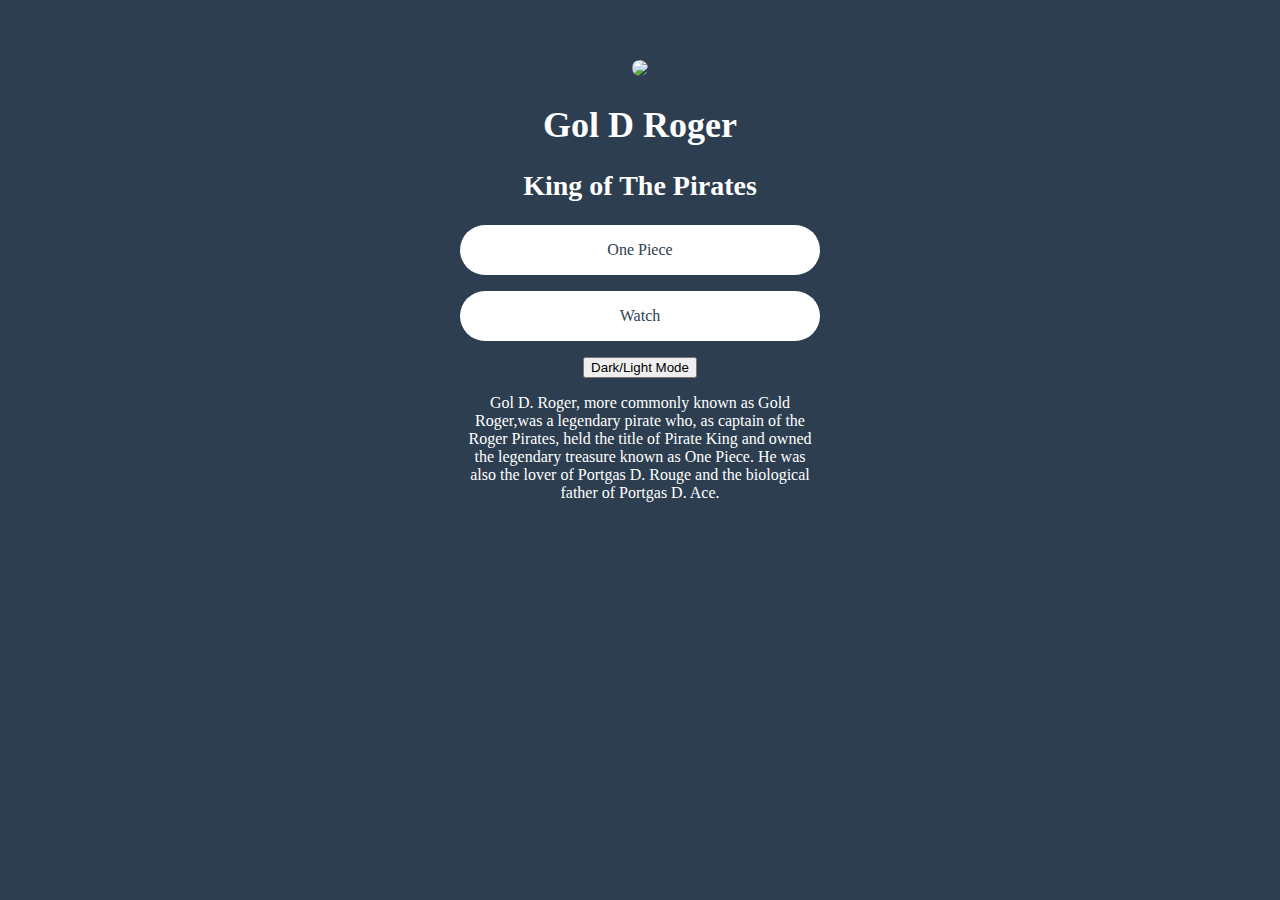
==== index.html @ 6a50c82b "created Gol D Roger wen" ====
<!DOCTYPE html>
<html>
  <head>
    <link rel="stylesheet" href="style.css">
  </head>
  <body>
    <div class="container">
      <img src="https://static.zerochan.net/Gol.D..Roger.full.3774351.jpg">
      <h1>Gol D Roger</h1>
      <h2>King of The Pirates</h2>
      <a href="https://onepiece.fandom.com">One Piece</a>
      <a href="https://www.crunchyroll.com/series/GRMG8ZQZR/one-piece">Watch</a>
      <button onclick="toggleDayMode()">Dark/Light Mode</button>
      <p>Gol D. Roger, more commonly known as Gold Roger,was a legendary pirate
        who, as captain of the Roger Pirates, held the title of Pirate King and
        owned the legendary treasure known as One Piece. He was also the lover
        of Portgas D. Rouge and the biological father of Portgas D. Ace.</p>
    </div>
    <script>
      function toggleDayMode() {

      var body = document.body;
      body.classList.toggle("day-mode");

      }
    </script>
  </body>
</html>
---- style.css ----
img {
  width: 100px;
  border-radius: 50px;
}

h1 {
  font-size: 36px;
}

h2 {
  font-size: 28px;
}

body {
  background: #2C3E50;
  color: white;
  font-family: 'Trebuchet MS';
  transition: background-color 2 s ease;
}

a {
  background-color: white;
  color: #2C3E50;
  display: block;
  text-align: center;
  text-decoration: none;
  font-size: 16px;
  width: 100%;
  padding: 16px 0px;
  margin-bottom: 16px;
  border-radius: 40px;
}

.container {
  width: 360px;
  margin: 60px auto;
  text-align: center;
}

.day-mode a {
  background-color: #2C3E50;
  color: white;
}

.day-mode {
  background: white;
  color: #2C3E50;
}
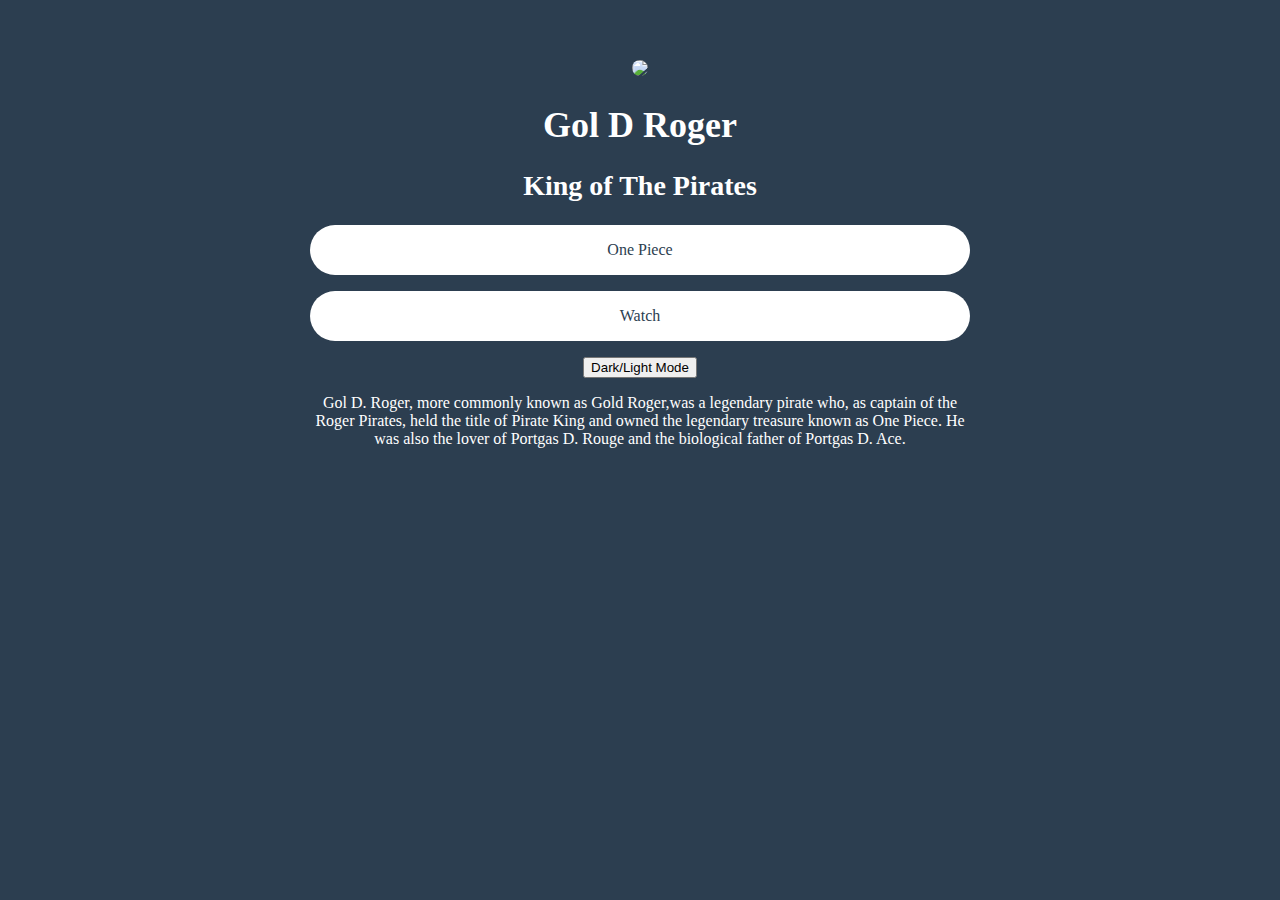
==== commit d527cef4: "nodified the read me" ====
--- a/index.html
+++ b/index.html
@@ -1,27 +1,27 @@
 <!DOCTYPE html>
 <html>
   <head>
-    <link rel="stylesheet" href="style.css">
+    <link rel="stylesheet" href="style.css" />
   </head>
   <body>
     <div class="container">
-      <img src="https://static.zerochan.net/Gol.D..Roger.full.3774351.jpg">
+      <img src="https://static.zerochan.net/Gol.D..Roger.full.3774351.jpg" />
       <h1>Gol D Roger</h1>
       <h2>King of The Pirates</h2>
       <a href="https://onepiece.fandom.com">One Piece</a>
       <a href="https://www.crunchyroll.com/series/GRMG8ZQZR/one-piece">Watch</a>
       <button onclick="toggleDayMode()">Dark/Light Mode</button>
-      <p>Gol D. Roger, more commonly known as Gold Roger,was a legendary pirate
+      <p>
+        Gol D. Roger, more commonly known as Gold Roger,was a legendary pirate
         who, as captain of the Roger Pirates, held the title of Pirate King and
         owned the legendary treasure known as One Piece. He was also the lover
-        of Portgas D. Rouge and the biological father of Portgas D. Ace.</p>
+        of Portgas D. Rouge and the biological father of Portgas D. Ace.
+      </p>
     </div>
     <script>
       function toggleDayMode() {
-
-      var body = document.body;
-      body.classList.toggle("day-mode");
-
+        var body = document.body;
+        body.classList.toggle("day-mode");
       }
     </script>
   </body>
--- a/style.css
+++ b/style.css
@@ -1,6 +1,6 @@
 img {
-  width: 100px;
-  border-radius: 50px;
+  width: 300px;
+  border-radius: 150px;
 }
 
 h1 {
@@ -32,7 +32,7 @@
 }
 
 .container {
-  width: 360px;
+  width: 660px;
   margin: 60px auto;
   text-align: center;
 }
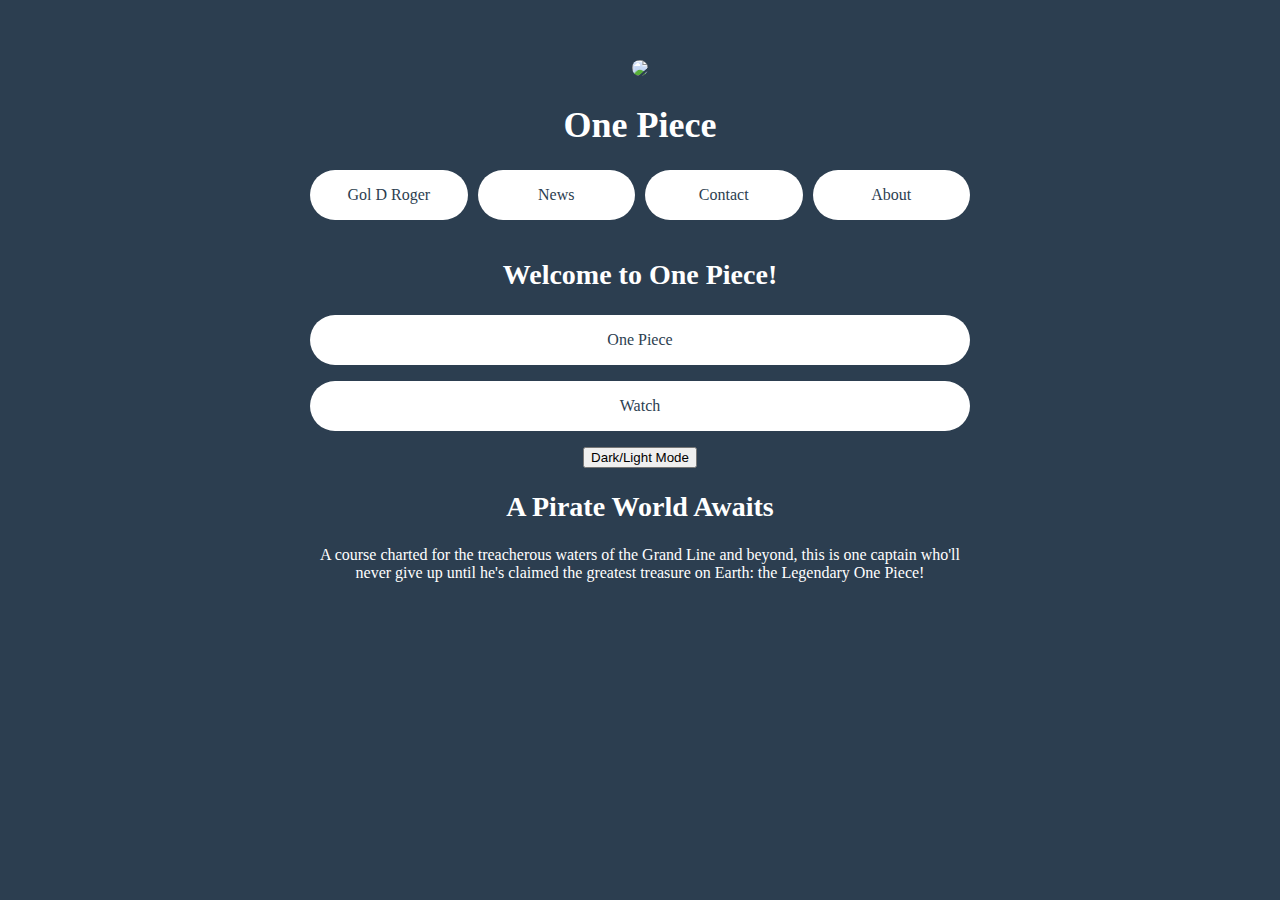
==== commit 3855eee6: "set more of the basic structure on the homepage and created second page" ====
--- a/index.html
+++ b/index.html
@@ -1,21 +1,34 @@
 <!DOCTYPE html>
-<html>
+<html lang="en">
   <head>
+    <meta charset="UTF-8" />
+    <meta name="viewport" content="width=device-width, initial-scale=1.0" />
+    <title>One Piece</title>
     <link rel="stylesheet" href="style.css" />
   </head>
   <body>
     <div class="container">
-      <img src="https://static.zerochan.net/Gol.D..Roger.full.3774351.jpg" />
-      <h1>Gol D Roger</h1>
-      <h2>King of The Pirates</h2>
+      <img
+        src="https://www.crunchyroll.com/imgsrv/display/thumbnail/1200x675/catalog/crunchyroll/1ecde018e863e2aaee31f00a23378c35.jpe
+"
+      />
+      <h1>One Piece</h1>
+
+      <div class="topnav">
+        <a class="active" href="golDRoger.html">Gol D Roger</a>
+        <a href="golDRoger.html">News</a>
+        <a href="#contact">Contact</a>
+        <a href="#about">About</a>
+      </div>
+      <h2>Welcome to One Piece!</h2>
       <a href="https://onepiece.fandom.com">One Piece</a>
       <a href="https://www.crunchyroll.com/series/GRMG8ZQZR/one-piece">Watch</a>
       <button onclick="toggleDayMode()">Dark/Light Mode</button>
+      <h2>A Pirate World Awaits</h2>
       <p>
-        Gol D. Roger, more commonly known as Gold Roger,was a legendary pirate
-        who, as captain of the Roger Pirates, held the title of Pirate King and
-        owned the legendary treasure known as One Piece. He was also the lover
-        of Portgas D. Rouge and the biological father of Portgas D. Ace.
+        A course charted for the treacherous waters of the Grand Line and
+        beyond, this is one captain who'll never give up until he's claimed the
+        greatest treasure on Earth: the Legendary One Piece!
       </p>
     </div>
     <script>
@@ -26,3 +39,5 @@
     </script>
   </body>
 </html>
+
+<!-- https://static.zerochan.net/Gol.D..Roger.full.3774351.jpg -->
--- a/style.css
+++ b/style.css
@@ -5,6 +5,11 @@
 
 h1 {
   font-size: 36px;
+}
+.topnav {
+    display: flex;
+    flex-direction: row;
+    gap: 10px;
 }
 
 h2 {
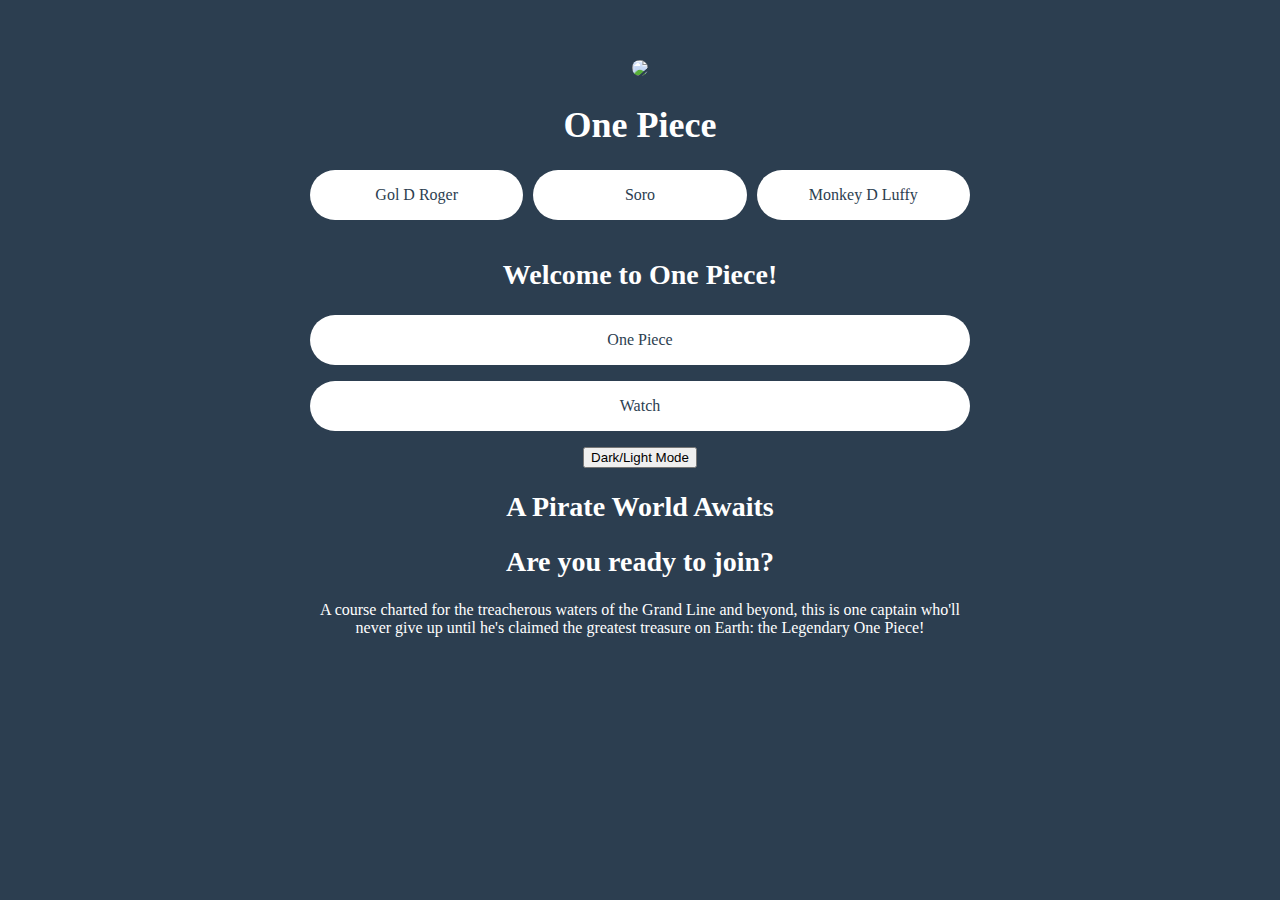
==== commit 209f6734: "finished almost all of it" ====
--- a/index.html
+++ b/index.html
@@ -8,28 +8,29 @@
   </head>
   <body>
     <div class="container">
-      <img
+      <img class="topimg"
         src="https://www.crunchyroll.com/imgsrv/display/thumbnail/1200x675/catalog/crunchyroll/1ecde018e863e2aaee31f00a23378c35.jpe
 "
       />
       <h1>One Piece</h1>
 
       <div class="topnav">
-        <a class="active" href="golDRoger.html">Gol D Roger</a>
-        <a href="golDRoger.html">News</a>
-        <a href="#contact">Contact</a>
-        <a href="#about">About</a>
+        <a href="golDRoger.html">Gol D Roger</a>
+        <a href="soro.html">Soro</a>
+        <a href="monkeyDLuffy.html">Monkey D Luffy</a>
       </div>
       <h2>Welcome to One Piece!</h2>
       <a href="https://onepiece.fandom.com">One Piece</a>
       <a href="https://www.crunchyroll.com/series/GRMG8ZQZR/one-piece">Watch</a>
       <button onclick="toggleDayMode()">Dark/Light Mode</button>
       <h2>A Pirate World Awaits</h2>
+      <h2>Are you ready to join?</h2>
       <p>
         A course charted for the treacherous waters of the Grand Line and
         beyond, this is one captain who'll never give up until he's claimed the
         greatest treasure on Earth: the Legendary One Piece!
       </p>
+
     </div>
     <script>
       function toggleDayMode() {
--- a/style.css
+++ b/style.css
@@ -1,5 +1,9 @@
+.topimg {
+  width: 300px;
+  border-radius: 150px;
+}
 img {
-  width: 300px;
+  width: 100px;
   border-radius: 150px;
 }
 
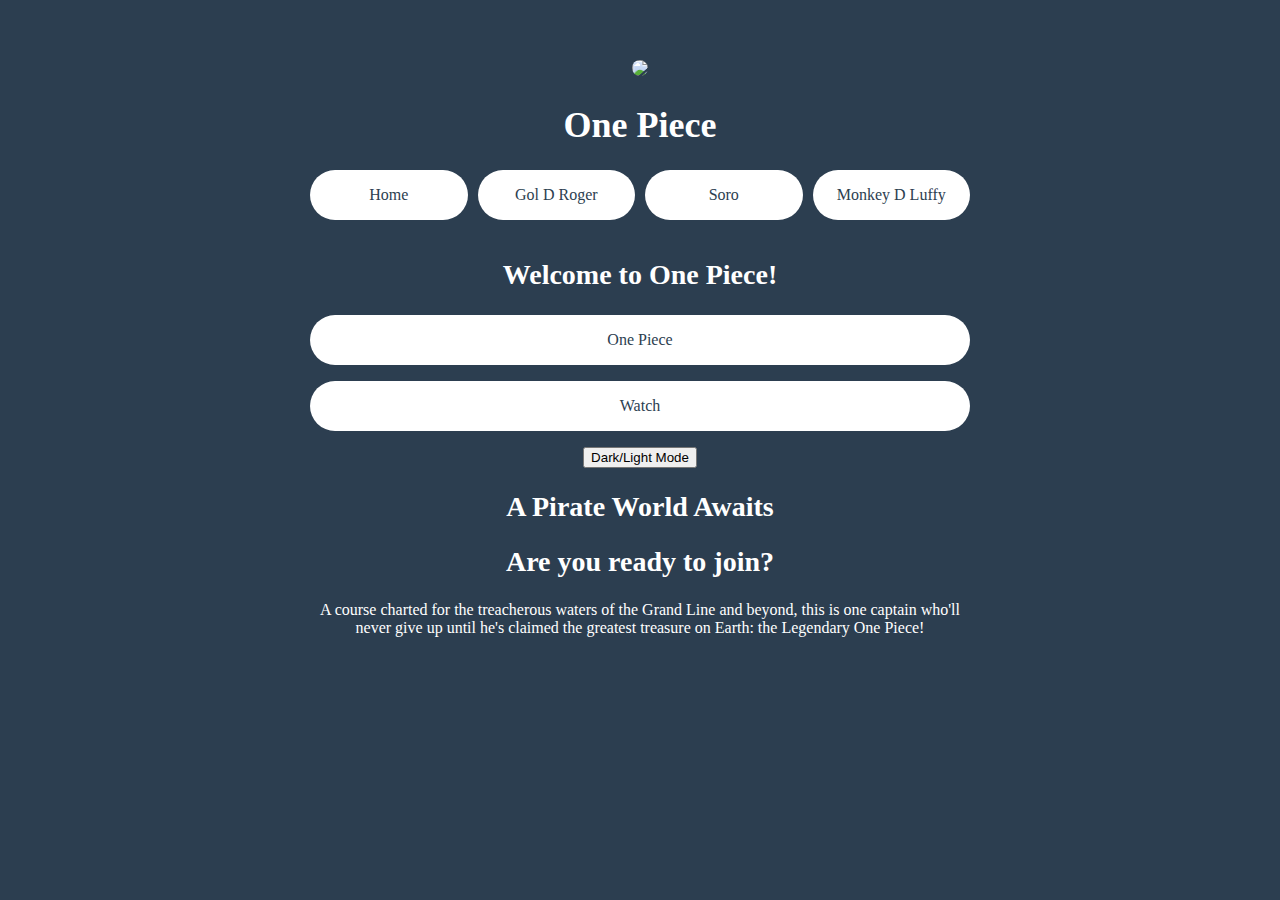
==== commit d72219be: "finished all requirements" ====
--- a/index.html
+++ b/index.html
@@ -15,6 +15,7 @@
       <h1>One Piece</h1>
 
       <div class="topnav">
+        <a href="index.html">Home</a>
         <a href="golDRoger.html">Gol D Roger</a>
         <a href="soro.html">Soro</a>
         <a href="monkeyDLuffy.html">Monkey D Luffy</a>
--- a/style.css
+++ b/style.css
@@ -5,6 +5,18 @@
 img {
   width: 100px;
   border-radius: 150px;
+}
+.column {
+  float: right;
+  margin-left: 40px;
+  margin-right: auto;
+  width: 25%;
+  padding: 5px;
+}
+.row::after {
+  content: "";
+  clear: both;
+  display: table;
 }
 
 h1 {
